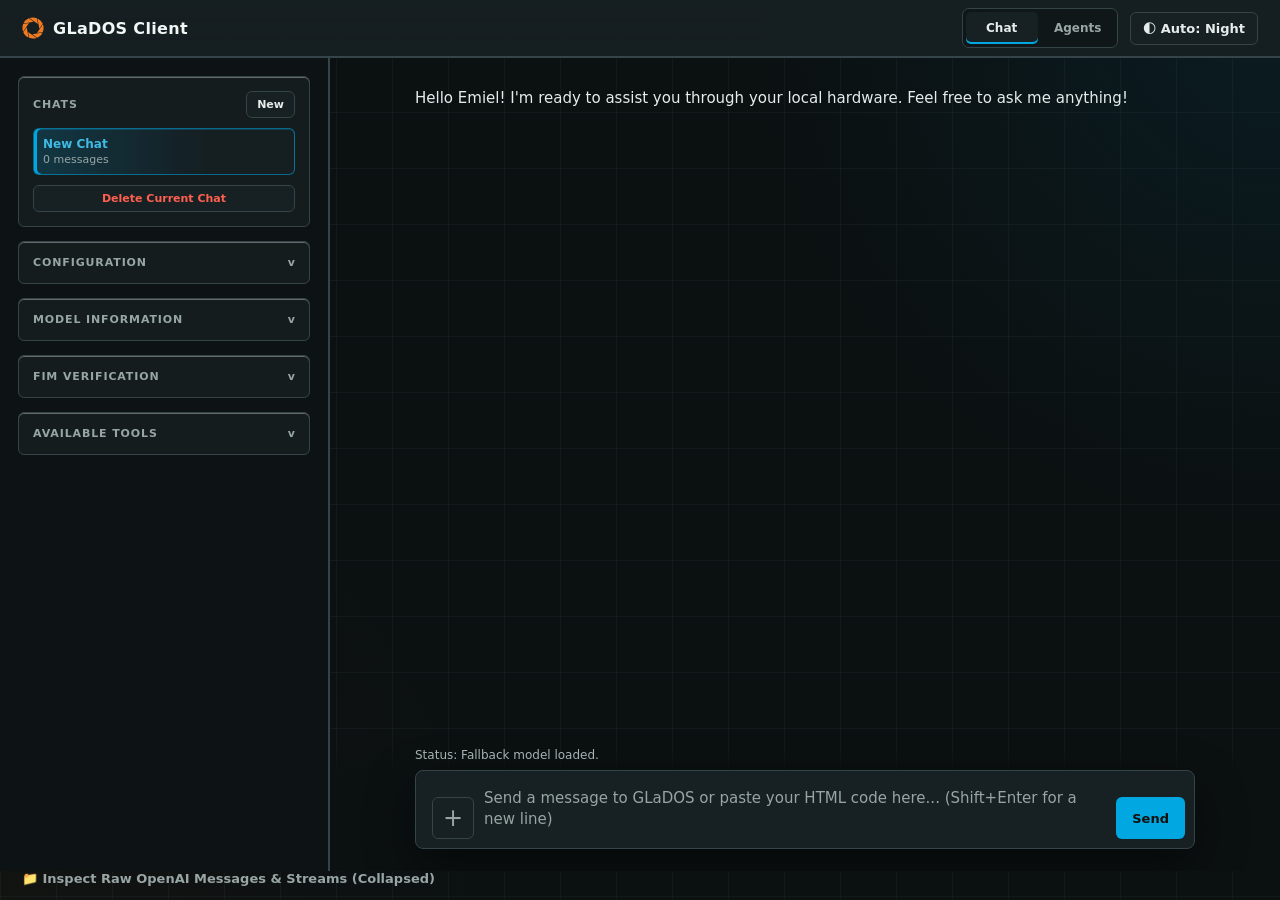
==== GLaDOS/wwwroot/index.html @ 0a8c51bd "Phase 8.2: Fix GetCollectedContext retrieval tool design GetCollectedContext is a retrieval tool tha" ====
<!DOCTYPE html>
<html lang="en">
<head>
    <meta charset="UTF-8">
    <meta name="viewport" content="width=device-width, initial-scale=1.0">
    <title>GLaDOS OpenAI Bridge Client</title>
    <link rel="stylesheet" href="css/site.css?v=portal2-theme-clean-1">
</head>
<body>

<div class="container">
    <div class="header-wrapper">
        <h1><span class="aperture-logo" aria-hidden="true"></span> GLaDOS Client</h1>
        <div class="header-actions">
            <div class="top-tabs" role="tablist" aria-label="Primary views">
                <button type="button" class="top-tab active" id="chatTab" aria-selected="true">Chat</button>
                <button type="button" class="top-tab" id="agentsTab" aria-selected="false">Agents</button>
            </div>
            <button class="theme-toggle" id="themeBtn">🌓 Auto Theme</button>
        </div>
    </div>

    <div class="layout-grid">
        <main class="chat-main">
            <div class="chat-box" id="chatBox">
                <div class="message assistant">
                    <div class="message-content">Hello Emiel! I'm ready to assist you through your local hardware. Feel free to ask me anything!</div>
                </div>
            </div>

            <div class="composer">
                <div class="status" id="statusText">Status: Standby</div>
                <div class="input-area">
                    <input type="file" id="textFileInput" class="file-input" accept="text/*,.txt,.md,.json,.csv,.html,.css,.js,.ts,.xml,.yaml,.yml" multiple>
                    <button type="button" id="attachTextBtn" class="attach-text-button" title="Add text files to the chat input" aria-label="Add text files">+</button>
                    <textarea id="prompt" placeholder="Send a message to GLaDOS or paste your HTML code here... (Shift+Enter for a new line)"></textarea>
                    <button id="submitBtn">Send</button>
                </div>
            </div>
        </main>

        <main class="agent-main hidden" id="agentMain">
            <div class="agent-session-header">
                <div>
                    <div class="agent-session-title" id="agentSessionTitle">No Potato session selected</div>
                    <div class="agent-session-path" id="agentSessionPath">Start Potato from a working directory to mirror it here.</div>
                    <div class="agent-session-context hidden" id="agentSessionContext"></div>
                </div>
                <div class="agent-session-controls">
                    <button type="button" class="small-action-button agent-system-toggle" id="agentSystemActionsToggle" aria-pressed="true">Hide System Actions</button>
                    <div class="agent-session-status" id="agentSessionStatus">Idle</div>
                </div>
            </div>
            <div class="chat-box agent-chat-box" id="agentChatBox">
                <div class="message assistant">
                    <div class="message-content">Active Potato sessions will appear in the left pane.</div>
                </div>
            </div>
            <div class="composer agent-composer">
                <div class="status" id="agentStatusText">Status: Select a Potato session</div>
                <div class="input-area">
                    <textarea id="agentPrompt" placeholder="Send input to the selected Potato session... (Shift+Enter for a new line)"></textarea>
                    <button id="agentSubmitBtn" type="button">Send</button>
                </div>
                <div class="agent-completions hidden" id="agentCompletions"></div>
            </div>
        </main>

        <div class="sidebar" id="chatSidebar">
            <div class="panel chats-panel">
                <div class="panel-title-row">
                    <div class="panel-title">Chats</div>
                    <button type="button" class="small-action-button" id="newChatBtn">New</button>
                </div>
                <div class="chat-list" id="chatList"></div>
                <button type="button" class="delete-chat-button" id="deleteChatBtn">Delete Current Chat</button>
            </div>

            <div class="panel collapsible-panel collapsed">
                <button type="button" class="panel-collapse-button" aria-expanded="false">
                    <span class="panel-title">Configuration</span>
                    <span class="panel-collapse-icon" aria-hidden="true">v</span>
                </button>
                <div class="panel-content">
                    <div class="form-group">
                        <div class="setting-label-row">
                            <label class="form-label">Endpoint</label>
                            <button type="button" class="info-tooltip" aria-label="Endpoint info" data-tooltip="The chat completions URL GLaDOS sends OpenAI-compatible requests to.">?</button>
                        </div>
                        <input type="text" id="endpoint" class="form-control">
                    </div>
                    <div class="form-group">
                        <div class="setting-label-row">
                            <label class="form-label">Active Model</label>
                            <button type="button" class="info-tooltip" aria-label="Active model info" data-tooltip="The local model that will generate the assistant response.">?</button>
                        </div>
                        <select id="model" class="form-control">
                            <option value="">Loading...</option>
                        </select>
                    </div>
                    <div>
                        <div class="range-header">
                            <div class="setting-label-row">
                                <label class="range-label">Creativity (Temp)</label>
                                <button type="button" class="info-tooltip" aria-label="Temperature info" data-tooltip="Lower values are more predictable; higher values make responses more varied.">?</button>
                            </div>
                            <span id="tempValue" class="range-value">0.7</span>
                        </div>
                        <input type="range" id="temperature" min="0.0" max="2.0" step="0.1" value="0.7" class="range-control">
                    </div>
                    <div class="form-group context-size-group">
                        <div class="range-header">
                            <div class="setting-label-row">
                                <label class="range-label" for="contextSize">Context Size</label>
                                <button type="button" class="info-tooltip" aria-label="Context size info" data-tooltip="How many tokens the model can consider from the conversation and system context.">?</button>
                            </div>
                            <span id="contextSizeValue" class="range-value">32,768</span>
                        </div>
                        <input type="range" id="contextSize" min="1024" max="32768" step="1024" value="32768" class="range-control">
                        <div class="context-usage" id="contextUsage">0 / 32,768 tokens used</div>
                        <div class="context-memory" id="contextMemoryUsage">Memory: loading...</div>
                        <div class="context-meter" aria-hidden="true">
                            <div class="context-meter-fill" id="contextMeterFill"></div>
                        </div>
                    </div>
                    <div class="form-group">
                        <div class="range-header">
                            <div class="setting-label-row">
                                <label class="range-label" for="maxCompletionTokens">Max Completion Tokens</label>
                                <button type="button" class="info-tooltip" aria-label="Max completion tokens info" data-tooltip="The maximum number of tokens GLaDOS may generate for the next answer.">?</button>
                            </div>
                            <span id="maxCompletionTokensValue" class="range-value">2,048</span>
                        </div>
                        <input type="range" id="maxCompletionTokens" min="256" max="8192" step="256" value="2048" class="range-control">
                    </div>
                </div>
            </div>

            <div class="panel collapsible-panel collapsed">
                <button type="button" class="panel-collapse-button" aria-expanded="false">
                    <span class="panel-title">Model Information</span>
                    <span class="panel-collapse-icon" aria-hidden="true">v</span>
                </button>
                <div class="panel-content">
                    <div id="model-info">Waiting for model selection...</div>
                </div>
            </div>

            <div class="panel collapsible-panel collapsed">
                <button type="button" class="panel-collapse-button" aria-expanded="false">
                    <span class="panel-title">FIM Verification</span>
                    <span class="panel-collapse-icon" aria-hidden="true">v</span>
                </button>
                <div class="panel-content">
                    <div class="form-group">
                        <div class="setting-label-row">
                            <label class="form-label" for="fimPrefix">Prefix</label>
                            <button type="button" class="info-tooltip" aria-label="FIM prefix info" data-tooltip="Code before the cursor. The model fills the missing middle before the suffix.">?</button>
                        </div>
                        <textarea id="fimPrefix" class="fim-code-input" spellcheck="false">public int Add(int left, int right)
{
    return </textarea>
                    </div>
                    <div class="form-group">
                        <div class="setting-label-row">
                            <label class="form-label" for="fimSuffix">Suffix</label>
                            <button type="button" class="info-tooltip" aria-label="FIM suffix info" data-tooltip="Code after the cursor. Keep this short for quick verification.">?</button>
                        </div>
                        <textarea id="fimSuffix" class="fim-code-input" spellcheck="false">;
}</textarea>
                    </div>
                    <button type="button" id="fimRunBtn" class="fim-run-button">Run FIM</button>
                    <div class="fim-status" id="fimStatus">Ready</div>
                    <pre id="fimOutput" class="fim-output">No FIM request sent yet.</pre>
                </div>
            </div>

            <div class="panel collapsible-panel collapsed">
                <button type="button" class="panel-collapse-button" aria-expanded="false">
                    <span class="panel-title">Available Tools</span>
                    <span class="panel-collapse-icon" aria-hidden="true">v</span>
                </button>
                <div class="panel-content">
                    <div id="tools-list">
                    </div>
                    <p class="tools-note">
                        Internal tools come from <code>/v1/tools</code>. Browser tools are sent with each chat request.
                    </p>
                </div>
            </div>
        </div>

        <div class="sidebar agents-sidebar hidden" id="agentsSidebar">
            <div class="panel agents-panel">
                <div class="panel-title-row">
                    <div class="panel-title">Potato Sessions</div>
                    <button type="button" class="small-action-button" id="refreshAgentsBtn">Refresh</button>
                </div>
                <div class="chat-list" id="potatoSessionList"></div>
                <div class="agents-empty" id="potatoSessionsEmpty">No active Potato sessions.</div>
            </div>
        </div>
    </div>

    <button class="inspector-toggle" id="inspectorToggle">
        📁 Inspect Raw OpenAI Messages & Streams (<span id="inspector-status">Collapsed</span>)
    </button>
    <div id="raw-inspector">
        <div class="raw-grid">
            <div>
                <div class="raw-label">Latest Request JSON:</div>
                <pre id="raw-request">No request sent yet...</pre>
            </div>
            <div>
                <div class="raw-label">Incoming Stream Chunks:</div>
                <pre id="raw-stream">Waiting for data stream...</pre>
            </div>
        </div>
    </div>
</div>

<script src="js/tools/index.js"></script>
<script src="js/app/state.js"></script>
<script src="js/app/theme.js"></script>
<script src="js/app/chats.js"></script>
<script src="js/app/content.js"></script>
<script src="js/app/artifacts.js"></script>
<script src="js/app/history.js"></script>
<script src="js/app/settings.js"></script>
<script src="js/app/messages.js?v=code-block-actions-2"></script>
<script src="js/app/permissions.js"></script>
<script src="js/app/controls.js"></script>
<script src="js/app/assistant.js?v=code-block-actions-2"></script>
<script src="js/app/models.js"></script>
<script src="js/app/composer.js"></script>
<script src="js/app/tools.js"></script>
<script src="js/app/stream.js"></script>
<script src="js/app/fim.js?v=fim-verification-1"></script>
<script src="js/app/agents.js?v=potato-completions-1"></script>
<script src="js/site.js?v=fim-verification-1"></script>

</body>
</html>
---- GLaDOS/wwwroot/css/site.css ----
:root {
    color-scheme: light;
    --bg-color: #eef1f2;
    --surface-color: #f9faf8;
    --panel-color: #dfe4e3;
    --composer-color: #f8faf9;
    --text-main: #202625;
    --text-muted: #5f6b69;
    --border-color: #aab6b4;
    --title-color: #151a19;
    --status-color: #5f6b69;
    --portal-orange: #e86f1c;
    --portal-orange-hover: #c95a13;
    --portal-blue: #00a1e4;
    --portal-blue-hover: #087fb4;
    --accent-color: #e86f1c;
    --accent-hover: #c95a13;
    --accent-secondary: #00a1e4;
    --accent-secondary-hover: #087fb4;
    --danger-color: #b72f24;
    --warning-color: #b98718;
    --chat-user-bg: #e7f6fc;
    --chat-user-text: #17303a;
    --chat-assistant-bg: transparent;
    --chat-assistant-text: #202625;
    --code-bg: #101412;
    --code-text: #d9f3ff;
    --shadow-soft: 0 14px 34px rgba(29, 35, 31, 0.16);
}

[data-theme="dark"] {
    color-scheme: dark;
    --bg-color: #0c1112;
    --surface-color: #172022;
    --panel-color: #101719;
    --composer-color: #182123;
    --text-main: #e5eceb;
    --text-muted: #97a5a4;
    --border-color: #344448;
    --title-color: #f2f7f5;
    --status-color: #a7b4b2;
    --portal-orange: #f07a22;
    --portal-orange-hover: #ff9a3c;
    --portal-blue: #00a7e1;
    --portal-blue-hover: #33c2f3;
    --accent-color: #00a7e1;
    --accent-hover: #33c2f3;
    --accent-secondary: #f07a22;
    --accent-secondary-hover: #ff9a3c;
    --danger-color: #ff604f;
    --warning-color: #d7a93e;
    --chat-user-bg: #102e39;
    --chat-user-text: #d8f5ff;
    --chat-assistant-bg: transparent;
    --chat-assistant-text: #e5eceb;
    --code-bg: #080b0a;
    --code-text: #c7f0ff;
    --shadow-soft: 0 18px 50px rgba(0, 0, 0, 0.45);
}

body:not([data-theme="dark"])[data-time-tone="morning"] {
    --bg-color: #f0f4f4;
    --surface-color: #fbfcfb;
    --panel-color: #e2e8e7;
    --composer-color: #fbfcfb;
    --accent-color: #e86f1c;
    --accent-hover: #c95a13;
    --accent-secondary: #00a1e4;
}

body:not([data-theme="dark"])[data-time-tone="day"] {
    --bg-color: #eef1f2;
    --surface-color: #f9faf8;
    --panel-color: #dfe4e3;
    --composer-color: #f8faf9;
}

body:not([data-theme="dark"])[data-time-tone="evening"] {
    --bg-color: #e8eded;
    --surface-color: #f7f9f8;
    --panel-color: #d7dfdf;
    --composer-color: #f7f9f8;
    --accent-color: #e86f1c;
    --accent-hover: #c95a13;
    --accent-secondary: #00a1e4;
}

[data-theme="dark"][data-time-tone="evening"] {
    --bg-color: #0f1516;
    --surface-color: #1a2325;
    --panel-color: #11191b;
    --composer-color: #1a2325;
    --border-color: #3b4b4f;
}

[data-theme="dark"][data-time-tone="night"] {
    --bg-color: #0b1011;
    --surface-color: #172023;
    --panel-color: #0d1314;
    --composer-color: #172023;
    --border-color: #344449;
    --accent-color: #00a7e1;
    --accent-hover: #33c2f3;
    --accent-secondary: #ff7f1f;
}

* {
    box-sizing: border-box;
}

html,
body {
    min-height: 100%;
    height: 100%;
}

body {
    font-family: Inter, ui-sans-serif, system-ui, -apple-system, BlinkMacSystemFont, "Segoe UI", sans-serif;
    background:
        linear-gradient(90deg, color-mix(in srgb, var(--border-color) 18%, transparent) 1px, transparent 1px),
        linear-gradient(color-mix(in srgb, var(--border-color) 18%, transparent) 1px, transparent 1px),
        var(--bg-color);
    background-size: 56px 56px, 56px 56px, auto;
    color: var(--text-main);
    margin: 0;
    overflow: hidden;
    transition: background-color 0.2s, color 0.2s;
}

button,
input,
select,
textarea {
    font: inherit;
}

.container {
    height: 100vh;
    min-height: 100vh;
    display: grid;
    grid-template-rows: auto 1fr auto;
    background:
        radial-gradient(circle at top right, color-mix(in srgb, var(--portal-blue) 8%, transparent), transparent 34%),
        radial-gradient(circle at bottom left, color-mix(in srgb, var(--portal-orange) 3%, transparent), transparent 32%),
        transparent;
    overflow: hidden;
}

.header-wrapper {
    height: 58px;
    display: flex;
    justify-content: space-between;
    align-items: center;
    padding: 0 22px;
    border-bottom: 2px solid var(--border-color);
    background: color-mix(in srgb, var(--surface-color) 88%, transparent);
    backdrop-filter: blur(12px);
    position: sticky;
    top: 0;
    z-index: 5;
}

.hidden {
    display: none !important;
}

h1 {
    display: inline-flex;
    align-items: center;
    gap: 9px;
    margin: 0;
    color: var(--title-color);
    font-size: 16px;
    font-weight: 800;
    letter-spacing: 0.02em;
}

.header-actions {
    display: inline-flex;
    align-items: center;
    gap: 12px;
}

.top-tabs {
    display: inline-flex;
    gap: 4px;
    padding: 3px;
    border: 1px solid var(--border-color);
    border-radius: 7px;
    background: color-mix(in srgb, var(--panel-color) 64%, transparent);
}

.top-tab {
    min-width: 72px;
    height: 32px;
    border: 0;
    border-radius: 5px;
    background: transparent;
    color: var(--text-muted);
    cursor: pointer;
    font-size: 12px;
    font-weight: 750;
}

.top-tab:hover,
.top-tab.active {
    background: var(--surface-color);
    color: var(--text-main);
}

.top-tab.active {
    box-shadow: inset 0 -2px 0 var(--portal-blue);
}

.aperture-logo {
    width: 22px;
    height: 22px;
    flex: 0 0 auto;
    background: var(--portal-orange);
    -webkit-mask: url("../img/aperture-logo.svg") center / contain no-repeat;
    mask: url("../img/aperture-logo.svg") center / contain no-repeat;
}

.theme-toggle {
    background-color: var(--surface-color);
    color: var(--text-main);
    border: 1px solid var(--border-color);
    padding: 8px 12px;
    font-size: 13px;
    font-weight: 600;
    border-radius: 6px;
    cursor: pointer;
    transition: background-color 0.2s, border-color 0.2s;
}

.theme-toggle:hover {
    border-color: var(--portal-blue);
    background-color: color-mix(in srgb, var(--portal-blue) 10%, var(--surface-color));
}

.layout-grid {
    min-height: 0;
    display: grid;
    grid-template-columns: 330px minmax(0, 1fr);
    grid-template-areas: "sidebar chat";
    overflow: hidden;
}

.chat-main {
    grid-area: chat;
    min-width: 0;
    min-height: 0;
    display: grid;
    grid-template-rows: minmax(0, 1fr) auto;
    overflow: hidden;
}

.agent-main {
    grid-area: chat;
    min-width: 0;
    min-height: 0;
    display: grid;
    grid-template-rows: auto minmax(0, 1fr) auto;
    overflow: hidden;
}

.agent-session-header {
    min-height: 74px;
    display: flex;
    align-items: center;
    justify-content: space-between;
    gap: 18px;
    padding: 14px max(20px, calc((100vw - 1180px) / 2));
    border-bottom: 1px solid var(--border-color);
    background: color-mix(in srgb, var(--surface-color) 64%, transparent);
}

.agent-session-title {
    color: var(--title-color);
    font-size: 15px;
    font-weight: 800;
}

.agent-session-path {
    margin-top: 3px;
    color: var(--text-muted);
    font-size: 12px;
    line-height: 1.35;
    overflow-wrap: anywhere;
}

.agent-session-context {
    margin-top: 5px;
    color: var(--text-muted);
    font-size: 12px;
    font-weight: 700;
    line-height: 1.35;
}

.agent-session-controls {
    display: flex;
    flex: 0 0 auto;
    align-items: center;
    justify-content: flex-end;
    gap: 8px;
}

.agent-system-toggle {
    white-space: nowrap;
}

.agent-session-status {
    flex: 0 0 auto;
    border: 1px solid color-mix(in srgb, var(--portal-blue) 40%, var(--border-color));
    border-radius: 999px;
    background: color-mix(in srgb, var(--portal-blue) 10%, transparent);
    color: var(--portal-blue);
    padding: 5px 9px;
    font-size: 11px;
    font-weight: 800;
    text-transform: uppercase;
}

.agent-chat-box {
    padding-top: 22px;
}

.agent-composer .input-area {
    padding-left: 16px;
}

.agent-composer.webui-input-disabled .input-area,
.agent-composer.webui-input-disabled .agent-completions {
    display: none;
}

.agent-completions {
    width: min(100%, 780px);
    margin: 6px auto 0;
    border: 1px solid var(--border-color);
    border-radius: 6px;
    background: var(--panel-color);
    box-shadow: var(--shadow-soft);
    overflow: hidden;
}

.agent-completion-item {
    width: 100%;
    min-height: 34px;
    display: flex;
    align-items: center;
    justify-content: space-between;
    gap: 12px;
    border: 0;
    border-bottom: 1px solid color-mix(in srgb, var(--border-color) 72%, transparent);
    background: transparent;
    color: var(--text-main);
    padding: 7px 10px;
    text-align: left;
    cursor: pointer;
}

.agent-completion-item:last-child {
    border-bottom: 0;
}

.agent-completion-item.active,
.agent-completion-item:hover {
    background: color-mix(in srgb, var(--portal-blue) 10%, transparent);
}

.agent-completion-label {
    min-width: 0;
    overflow: hidden;
    text-overflow: ellipsis;
    white-space: nowrap;
    font-size: 13px;
    font-weight: 650;
}

.agent-completion-kind {
    flex: 0 0 auto;
    color: var(--text-muted);
    font-size: 11px;
    font-weight: 750;
    text-transform: uppercase;
}

.chat-box {
    min-height: 0;
    overflow-y: auto;
    padding: 28px max(20px, calc((100vw - 1180px) / 2)) 24px;
    display: flex;
    flex-direction: column;
    gap: 18px;
    scroll-behavior: smooth;
}

.message {
    width: min(100%, 780px);
    flex: 0 0 auto;
    padding: 0;
    border-radius: 0;
    font-size: 15px;
    line-height: 1.65;
    word-wrap: break-word;
    white-space: pre-wrap;
    position: relative;
}

.message.user {
    max-width: min(72%, 640px);
    width: fit-content;
    background-color: var(--chat-user-bg);
    color: var(--chat-user-text);
    align-self: flex-end;
    padding: 10px 16px;
    border: 1px solid color-mix(in srgb, var(--portal-blue) 38%, transparent);
    border-radius: 6px;
    font-family: inherit;
}

.message-content {
    min-width: 0;
}

.artifact-list {
    display: grid;
    gap: 10px;
    margin-top: 10px;
    white-space: normal;
}

.artifact-item {
    display: grid;
    grid-template-columns: minmax(0, 1fr);
    gap: 8px;
    width: min(100%, 520px);
    overflow: hidden;
    border: 1px solid var(--border-color);
    border-radius: 6px;
    background: var(--surface-color);
}

.artifact-image {
    display: block;
    width: 100%;
    max-height: 420px;
    object-fit: contain;
    background: color-mix(in srgb, var(--bg-color) 76%, #000 24%);
}

.artifact-meta {
    display: grid;
    grid-template-columns: minmax(0, 1fr) auto;
    gap: 3px 10px;
    align-items: center;
    padding: 9px 10px;
}

.artifact-name {
    min-width: 0;
    overflow: hidden;
    text-overflow: ellipsis;
    white-space: nowrap;
    color: var(--text-main);
    font-size: 12px;
    font-weight: 700;
}

.artifact-detail {
    min-width: 0;
    overflow: hidden;
    text-overflow: ellipsis;
    white-space: nowrap;
    color: var(--text-muted);
    font-size: 11px;
}

.artifact-download {
    grid-row: 1 / span 2;
    grid-column: 2;
    border: 1px solid var(--border-color);
    border-radius: 5px;
    background: var(--bg-color);
    color: var(--text-main);
    cursor: pointer;
    font-size: 11px;
    font-weight: 700;
    padding: 6px 10px;
}

.artifact-download:hover {
    border-color: var(--text-muted);
}

.message-actions {
    display: flex;
    gap: 6px;
    margin-top: 6px;
    opacity: 0;
    transition: opacity 0.15s;
}

.message:hover .message-actions,
.message:focus-within .message-actions {
    opacity: 1;
}

@media (hover: none) {
    .message-actions {
        opacity: 1;
    }
}

.message.user .message-actions {
    justify-content: flex-end;
}

.message-action {
    border: 1px solid var(--border-color);
    border-radius: 5px;
    background: var(--surface-color);
    color: var(--text-muted);
    cursor: pointer;
    font-size: 11px;
    font-weight: 700;
    line-height: 1;
    padding: 5px 8px;
}

.message-action:hover {
    color: var(--text-main);
    border-color: var(--text-muted);
}

.message-action.danger:hover {
    color: var(--danger-color);
    border-color: var(--danger-color);
}

.message.assistant {
    background-color: var(--chat-assistant-bg);
    color: var(--chat-assistant-text);
    align-self: center;
}

.message.assistant.loading {
    width: fit-content;
    max-width: min(90%, 780px);
    align-self: center;
    padding: 10px 14px;
    border: 1px solid var(--border-color);
    border-radius: 6px;
    background: var(--surface-color);
    color: var(--text-muted);
}

.message.assistant.loading .message-content {
    display: inline-flex;
    align-items: center;
    gap: 9px;
}

.loading-spinner {
    width: 16px;
    height: 16px;
    border: 2px solid color-mix(in srgb, var(--text-muted) 30%, transparent);
    border-top-color: var(--portal-blue);
    border-radius: 50%;
    animation: glados-spin 0.8s linear infinite;
}

.loading-text {
    font-size: 13px;
    font-weight: 650;
}

@keyframes glados-spin {
    to {
        transform: rotate(360deg);
    }
}

.message.tool-call {
    width: fit-content;
    max-width: min(90%, 760px);
    background-color: color-mix(in srgb, var(--warning-color) 18%, var(--surface-color));
    color: color-mix(in srgb, var(--warning-color) 42%, var(--text-main));
    border: 1px solid color-mix(in srgb, var(--warning-color) 70%, var(--border-color));
    align-self: center;
    border-radius: 6px;
    font-family: "SFMono-Regular", Consolas, "Liberation Mono", monospace;
    font-size: 12px;
    line-height: 1.45;
    padding: 9px 12px;
    margin: 2px 0;
}

[data-theme="dark"] .message.tool-call {
    background-color: color-mix(in srgb, var(--warning-color) 18%, var(--panel-color));
    color: #f9d77a;
    border-color: color-mix(in srgb, var(--warning-color) 62%, var(--border-color));
}

.composer {
    padding: 0 max(20px, calc((100vw - 1180px) / 2)) 22px;
    background: linear-gradient(to top, var(--bg-color) 78%, transparent);
}

.status {
    width: min(100%, 780px);
    margin: 0 auto 8px;
    font-size: 12px;
    color: var(--status-color);
}

.input-area {
    width: min(100%, 780px);
    min-height: 58px;
    display: flex;
    align-items: flex-end;
    gap: 10px;
    margin: 0 auto;
    padding: 9px 9px 9px 16px;
    border: 1px solid var(--border-color);
    border-radius: 8px;
    background: var(--composer-color);
    box-shadow: var(--shadow-soft);
    transition: border-color 0.2s, box-shadow 0.2s;
}

.input-area.drag-over {
    border-color: var(--portal-blue);
    box-shadow: 0 0 0 3px color-mix(in srgb, var(--portal-blue) 16%, transparent), var(--shadow-soft);
}

.file-input {
    display: none;
}

.attach-text-button {
    width: 42px;
    height: 42px;
    flex: 0 0 auto;
    border: 1px solid var(--border-color);
    border-radius: 6px;
    background: transparent;
    color: var(--text-muted);
    font-size: 24px;
    line-height: 1;
    cursor: pointer;
    transition: border-color 0.2s, color 0.2s, background-color 0.2s;
}

.attach-text-button:hover {
    border-color: var(--portal-blue);
    color: var(--portal-blue);
    background: color-mix(in srgb, var(--portal-blue) 10%, transparent);
}

textarea {
    flex: 1;
    min-height: 38px;
    max-height: 220px;
    padding: 8px 0;
    border: 0;
    outline: 0;
    resize: none;
    font-family: inherit;
    font-size: 15px;
    line-height: 1.45;
    background-color: transparent;
    color: var(--text-main);
    overflow-y: auto;
}

textarea::placeholder {
    color: var(--text-muted);
}

button#submitBtn,
button#agentSubmitBtn {
    min-width: 42px;
    height: 42px;
    background-color: var(--accent-color);
    color: #14100d;
    border: none;
    padding: 0 16px;
    font-size: 13px;
    font-weight: 700;
    border-radius: 6px;
    cursor: pointer;
    transition: background-color 0.2s, opacity 0.2s;
}

button#submitBtn:hover,
button#agentSubmitBtn:hover {
    background-color: var(--accent-hover);
}

button#submitBtn:disabled,
button#agentSubmitBtn:disabled {
    opacity: 0.55;
    cursor: not-allowed;
}

.sidebar {
    grid-area: sidebar;
    display: flex;
    flex-direction: column;
    gap: 14px;
    padding: 18px;
    background: var(--panel-color);
    border-right: 2px solid var(--border-color);
    overflow-y: auto;
}

.panel {
    border: 1px solid var(--border-color);
    border-radius: 6px;
    padding: 14px;
    background: color-mix(in srgb, var(--surface-color) 74%, var(--bg-color));
    box-shadow: inset 0 1px 0 color-mix(in srgb, #fff 34%, transparent);
}

.panel-title {
    font-size: 11px;
    font-weight: 750;
    text-transform: uppercase;
    letter-spacing: 0.08em;
    margin-bottom: 12px;
    color: var(--text-muted);
}

.panel-collapse-button {
    width: 100%;
    display: flex;
    align-items: center;
    justify-content: space-between;
    gap: 10px;
    border: 0;
    background: transparent;
    color: inherit;
    cursor: pointer;
    padding: 0;
    text-align: left;
}

.panel-collapse-button .panel-title {
    margin-bottom: 0;
}

.panel-collapse-icon {
    color: var(--text-muted);
    font-size: 11px;
    font-weight: 800;
    line-height: 1;
    transform: rotate(180deg);
    transition: transform 0.16s;
}

.collapsible-panel.collapsed .panel-collapse-icon {
    transform: rotate(0deg);
}

.collapsible-panel .panel-content {
    margin-top: 12px;
}

.collapsible-panel.collapsed .panel-content {
    display: none;
}

.panel-title-row {
    display: flex;
    justify-content: space-between;
    align-items: center;
    gap: 10px;
    margin-bottom: 10px;
}

.panel-title-row .panel-title {
    margin-bottom: 0;
}

.small-action-button,
.delete-chat-button {
    border: 1px solid var(--border-color);
    border-radius: 6px;
    background: var(--surface-color);
    color: var(--text-main);
    cursor: pointer;
    font-size: 11px;
    font-weight: 700;
    padding: 6px 10px;
}

.small-action-button:hover,
.delete-chat-button:hover {
    border-color: var(--text-muted);
}

.delete-chat-button {
    width: 100%;
    margin-top: 10px;
    color: var(--danger-color);
}

.chat-list {
    display: flex;
    flex-direction: column;
    gap: 6px;
    max-height: 240px;
    overflow-y: auto;
}

.agents-empty {
    color: var(--text-muted);
    font-size: 12px;
    line-height: 1.4;
}

.potato-event-details {
    width: min(100%, 780px);
    min-height: 36px;
    flex: 0 0 auto;
    align-self: center;
    border: 1px solid var(--border-color);
    border-radius: 6px;
    background: color-mix(in srgb, var(--surface-color) 78%, transparent);
    color: var(--text-muted);
    overflow: hidden;
}

.potato-event-details summary {
    cursor: pointer;
    padding: 8px 11px;
    font-size: 12px;
    font-weight: 750;
    text-transform: uppercase;
    letter-spacing: 0.04em;
}

.potato-event-details summary::marker {
    color: var(--portal-blue);
}

.potato-event-details pre {
    max-height: 360px;
    border-width: 1px 0 0;
    border-radius: 0;
    background: var(--code-bg);
}

.potato-permission-prompt {
    width: min(90%, 780px);
}

.potato-permission-content {
    max-height: 280px;
    margin: 0 0 10px;
    border-radius: 5px;
    font-size: 12px;
}

.permission-choice-submitted {
    opacity: 0.78;
}

.chat-list-item {
    width: 100%;
    min-width: 0;
    border: 1px solid color-mix(in srgb, var(--portal-blue) 14%, transparent);
    border-radius: 6px;
    background:
        linear-gradient(90deg, color-mix(in srgb, var(--portal-blue) 7%, transparent), transparent 54%),
        transparent;
    color: var(--text-main);
    cursor: pointer;
    padding: 8px 9px;
    text-align: left;
    transition: background-color 0.16s, border-color 0.16s, box-shadow 0.16s;
}

.chat-list-item:hover {
    border-color: color-mix(in srgb, var(--portal-blue) 42%, transparent);
    background:
        linear-gradient(90deg, color-mix(in srgb, var(--portal-blue) 14%, transparent), transparent 62%),
        var(--surface-color);
}

.chat-list-item.active {
    border-color: color-mix(in srgb, var(--portal-blue) 55%, transparent);
    background:
        linear-gradient(90deg, color-mix(in srgb, var(--portal-blue) 18%, transparent), transparent 66%),
        color-mix(in srgb, var(--surface-color) 86%, transparent);
    box-shadow:
        inset 3px 0 0 var(--portal-blue),
        inset 0 1px 0 color-mix(in srgb, var(--portal-blue) 24%, transparent);
}

.chat-list-item.active .chat-list-title {
    color: color-mix(in srgb, var(--portal-blue) 72%, var(--text-main));
}

.chat-list-title {
    overflow: hidden;
    text-overflow: ellipsis;
    white-space: nowrap;
    font-size: 12px;
    font-weight: 700;
}

.chat-list-meta {
    margin-top: 2px;
    color: var(--text-muted);
    font-size: 11px;
}

.form-group {
    margin-bottom: 12px;
}

.form-label,
.range-label {
    display: block;
    margin-bottom: 0;
    color: var(--text-muted);
    font-size: 12px;
    font-weight: 600;
}

.form-group > .form-label {
    margin-bottom: 5px;
}

.form-control {
    width: 100%;
    padding: 9px 10px;
    border: 1px solid var(--border-color);
    border-radius: 6px;
    background: var(--surface-color);
    color: var(--text-main);
    font-size: 12px;
}

.fim-code-input {
    width: 100%;
    min-height: 118px;
    max-height: 180px;
    padding: 9px 10px;
    border: 1px solid var(--border-color);
    border-radius: 6px;
    background: var(--surface-color);
    color: var(--text-main);
    font-family: "SFMono-Regular", Consolas, "Liberation Mono", monospace;
    font-size: 11px;
    line-height: 1.45;
    resize: vertical;
}

.fim-run-button {
    width: 100%;
    height: 34px;
    border: 0;
    border-radius: 6px;
    color: #14100d;
    background: var(--accent-color);
    cursor: pointer;
    font-size: 12px;
    font-weight: 750;
}

.fim-run-button:hover {
    background: var(--accent-hover);
}

.fim-run-button:disabled {
    cursor: not-allowed;
    opacity: 0.55;
}

.fim-status {
    margin-top: 8px;
    color: var(--text-muted);
    font-size: 11px;
    font-weight: 650;
}

.fim-output {
    max-height: 190px;
    margin: 8px 0 0;
    overflow: auto;
    white-space: pre-wrap;
    word-break: break-word;
    border: 1px solid var(--border-color);
    border-radius: 6px;
    background: var(--surface-color);
    color: var(--text-main);
    padding: 9px 10px;
    font-family: "SFMono-Regular", Consolas, "Liberation Mono", monospace;
    font-size: 11px;
    line-height: 1.45;
}

.range-header {
    display: flex;
    justify-content: space-between;
    align-items: center;
    margin-bottom: 6px;
}

.range-value {
    color: var(--accent-color);
    font-size: 12px;
    font-weight: 700;
}

.range-control {
    width: 100%;
    margin: 0;
    accent-color: var(--accent-color);
}

.setting-label-row {
    display: inline-flex;
    align-items: center;
    gap: 6px;
    margin-bottom: 5px;
    min-width: 0;
}

.info-tooltip {
    position: relative;
    width: 16px;
    height: 16px;
    display: inline-grid;
    place-items: center;
    flex: 0 0 auto;
    border: 1px solid var(--border-color);
    border-radius: 50%;
    background: var(--surface-color);
    color: var(--text-muted);
    cursor: help;
    font-size: 10px;
    font-weight: 700;
    line-height: 1;
    padding: 0;
}

.info-tooltip::after {
    content: attr(data-tooltip);
    position: absolute;
    left: 50%;
    top: calc(100% + 8px);
    z-index: 20;
    width: min(220px, calc(100vw - 48px));
    padding: 8px 10px;
    border: 1px solid var(--border-color);
    border-radius: 6px;
    background: var(--panel-color);
    color: var(--text-main);
    box-shadow: var(--shadow-soft);
    font-size: 11px;
    font-weight: 500;
    line-height: 1.35;
    text-align: left;
    white-space: normal;
    opacity: 0;
    pointer-events: none;
    transform: translate(-50%, 4px);
    transition: opacity 0.12s, transform 0.12s;
}

.info-tooltip::before {
    content: "";
    position: absolute;
    left: 50%;
    top: calc(100% + 3px);
    z-index: 21;
    width: 8px;
    height: 8px;
    border-right: 1px solid var(--border-color);
    border-bottom: 1px solid var(--border-color);
    background: var(--panel-color);
    opacity: 0;
    pointer-events: none;
    transform: translate(-50%, 4px) rotate(45deg);
    transition: opacity 0.12s, transform 0.12s;
}

.info-tooltip:hover,
.info-tooltip:focus-visible {
    border-color: var(--portal-blue);
    color: var(--portal-blue);
}

.info-tooltip:hover::before,
.info-tooltip:hover::after,
.info-tooltip:focus-visible::before,
.info-tooltip:focus-visible::after {
    opacity: 1;
    transform: translate(-50%, 0) rotate(45deg);
}

.info-tooltip:hover::after,
.info-tooltip:focus-visible::after {
    transform: translate(-50%, 0);
}

.context-size-group {
    margin-top: 12px;
    margin-bottom: 0;
}

.context-usage {
    margin-top: 6px;
    color: var(--text-muted);
    font-size: 12px;
    font-weight: 600;
}

.context-memory {
    margin-top: 3px;
    color: var(--text-muted);
    font-size: 11px;
    line-height: 1.35;
}

.context-meter {
    height: 6px;
    margin-top: 7px;
    overflow: hidden;
    border-radius: 999px;
    background: var(--surface-color);
    border: 1px solid var(--border-color);
}

.context-meter-fill {
    width: 0;
    height: 100%;
    background: var(--accent-color);
    transition: width 0.18s ease;
}

.context-meter-fill.warning {
    background: var(--warning-color);
}

.context-meter-fill.danger {
    background: var(--danger-color);
}

#model-info {
    color: var(--text-muted);
    font-size: 12px;
    line-height: 1.5;
    word-break: break-word;
}

#model-info p {
    margin: 4px 0;
}

.model-info-empty {
    color: var(--status-color);
    font-size: 12px;
}

.tool-section {
    margin-bottom: 12px;
}

.tool-section:last-child {
    margin-bottom: 0;
}

.tool-section-title {
    margin: 0 0 6px;
    color: var(--text-muted);
    font-size: 11px;
    font-weight: 800;
    text-transform: uppercase;
    letter-spacing: 0.04em;
}

.tool-item {
    margin: 0 0 8px;
}

.tool-tag {
    position: relative;
    display: inline-flex;
    align-items: center;
    gap: 5px;
    background: color-mix(in srgb, var(--portal-blue) 12%, transparent);
    color: var(--portal-blue);
    border: 1px solid color-mix(in srgb, var(--portal-blue) 30%, transparent);
    padding: 5px 8px;
    border-radius: 6px;
    font-size: 11px;
    font-weight: 700;
    margin: 2px;
}

.tool-tag[data-tooltip] {
    cursor: help;
}

.tool-tag[data-tooltip]::after {
    content: attr(data-tooltip);
    position: absolute;
    left: 0;
    bottom: calc(100% + 8px);
    z-index: 20;
    width: min(260px, calc(100vw - 48px));
    padding: 8px 10px;
    border: 1px solid var(--border-color);
    border-radius: 6px;
    background: var(--panel-color);
    color: var(--text-main);
    box-shadow: var(--shadow-soft);
    font-size: 11px;
    font-weight: 500;
    line-height: 1.35;
    text-align: left;
    white-space: normal;
    opacity: 0;
    pointer-events: none;
    transform: translateY(4px);
    transition: opacity 0.12s, transform 0.12s;
}

.tool-tag[data-tooltip]::before {
    content: "";
    position: absolute;
    left: 14px;
    bottom: calc(100% + 3px);
    z-index: 21;
    width: 8px;
    height: 8px;
    border-right: 1px solid var(--border-color);
    border-bottom: 1px solid var(--border-color);
    background: var(--panel-color);
    opacity: 0;
    pointer-events: none;
    transform: translateY(4px) rotate(45deg);
    transition: opacity 0.12s, transform 0.12s;
}

.tool-tag[data-tooltip]:hover::before,
.tool-tag[data-tooltip]:hover::after,
.tool-tag[data-tooltip]:focus-visible::before,
.tool-tag[data-tooltip]:focus-visible::after {
    opacity: 1;
    transform: translateY(0);
}

.tool-tag[data-tooltip]:hover::before,
.tool-tag[data-tooltip]:focus-visible::before {
    transform: translateY(0) rotate(45deg);
}

.tools-empty {
    margin: 3px 2px 0;
    color: var(--text-muted);
    font-size: 12px;
    line-height: 1.35;
}

.tools-note {
    font-size: 12px;
    line-height: 1.45;
    color: var(--text-muted);
    margin: 10px 0 0 0;
}

.inspector-toggle {
    width: fit-content;
    margin: 0 22px 14px;
    background: none;
    border: none;
    color: var(--text-muted);
    cursor: pointer;
    font-size: 13px;
    font-weight: 650;
    padding: 0;
}

.inspector-toggle:hover {
    color: var(--text-main);
}

#raw-inspector {
    display: none;
    padding: 0 22px 22px;
}

.raw-grid {
    display: grid;
    grid-template-columns: 1fr 1fr;
    gap: 12px;
}

.raw-label {
    font-size: 11px;
    font-weight: 750;
    margin-bottom: 6px;
    color: var(--text-muted);
    text-transform: uppercase;
    letter-spacing: 0.05em;
}

pre {
    background-color: var(--code-bg);
    color: var(--code-text);
    padding: 12px;
    border-radius: 6px;
    font-family: "SFMono-Regular", Consolas, "Liberation Mono", monospace;
    font-size: 12px;
    max-height: 280px;
    overflow-y: auto;
    white-space: pre-wrap;
    border: 1px solid var(--border-color);
    margin: 0;
}

.code-block {
    width: 100%;
    margin: 14px 0;
    overflow: hidden;
    border: 2px solid var(--portal-blue);
    border-radius: 6px;
    background: var(--code-bg);
    box-shadow: 0 14px 34px rgba(0, 0, 0, 0.22);
    white-space: normal;
}

.code-block-toolbar {
    display: flex;
    align-items: center;
    justify-content: space-between;
    gap: 10px;
    min-height: 38px;
    padding: 7px 9px 7px 12px;
    background: linear-gradient(90deg, color-mix(in srgb, var(--portal-blue) 16%, #111714), #111714 62%);
    border-bottom: 1px solid color-mix(in srgb, var(--portal-blue) 46%, #30363d);
}

.code-block-language {
    min-width: 0;
    overflow: hidden;
    color: #c9d1d9;
    font-size: 11px;
    font-weight: 750;
    line-height: 1;
    text-overflow: ellipsis;
    text-transform: uppercase;
    white-space: nowrap;
}

.code-block-actions {
    display: flex;
    flex: 0 0 auto;
    gap: 6px;
}

.code-block-button {
    height: 28px;
    border: 1px solid color-mix(in srgb, var(--portal-blue) 42%, #3b4552);
    border-radius: 5px;
    background: color-mix(in srgb, var(--surface-color) 16%, #111714);
    color: #f0f6fc;
    cursor: pointer;
    font-size: 11px;
    font-weight: 700;
    line-height: 1;
    padding: 0 8px;
    transition: background-color 0.16s, border-color 0.16s, color 0.16s;
}

.code-block-button:hover,
.code-block-button:focus-visible {
    background: var(--portal-blue);
    border-color: var(--portal-blue);
    color: white;
    outline: none;
}

.code-block pre {
    max-height: min(520px, 62vh);
    overflow: auto;
    border: 0;
    border-radius: 0;
    padding: 16px;
    white-space: pre;
}

.code-block code {
    display: block;
    min-width: max-content;
    color: var(--code-text);
    font-family: "SFMono-Regular", Consolas, "Liberation Mono", monospace;
    font-size: 12.5px;
    line-height: 1.6;
}

.permission-prompt {
    align-self: center;
    max-width: min(90%, 760px);
}

.permission-text {
    margin: 0 0 10px 0;
}

.permission-title {
    font-weight: bold;
}

.permission-actions {
    display: flex;
    flex-wrap: wrap;
    gap: 8px;
}

.permission-button {
    color: white;
    border: none;
    padding: 7px 12px;
    border-radius: 6px;
    cursor: pointer;
    font-size: 12px;
    font-weight: 700;
}

.permission-button.yes {
    background: var(--accent-secondary);
}

.permission-button.no {
    background: var(--danger-color);
}

.permission-button.always {
    background: var(--accent-color);
    color: #14100d;
}

.think-container {
    background: var(--surface-color);
    border: 1px solid var(--border-color);
    padding: 10px;
    border-radius: 6px;
    margin: 8px 0;
    font-size: 13px;
    color: var(--text-muted);
}

.think-container summary {
    cursor: pointer;
    font-weight: 650;
    outline: none;
    user-select: none;
    color: var(--status-color);
}

.think-content {
    margin-top: 6px;
    font-style: italic;
    white-space: pre-wrap;
}

@media (max-width: 980px) {
    body {
        overflow: auto;
    }

    .container {
        height: auto;
        overflow: visible;
    }

    .layout-grid {
        grid-template-columns: 1fr;
        grid-template-areas:
            "chat"
            "sidebar";
        overflow: visible;
    }

    .sidebar {
        border-right: 0;
        border-top: 1px solid var(--border-color);
        overflow-y: visible;
    }

    .chat-box {
        min-height: 55vh;
    }
}

@media (max-width: 680px) {
    .header-wrapper {
        padding: 0 14px;
    }

    h1 {
        font-size: 14px;
    }

    .theme-toggle {
        padding: 7px 10px;
    }

    .chat-box {
        padding: 22px 14px 18px;
    }

    .message.user {
        max-width: 88%;
    }

    .composer {
        padding: 0 12px 14px;
    }

    .input-area {
        border-radius: 22px;
    }

    .raw-grid {
        grid-template-columns: 1fr;
    }
}
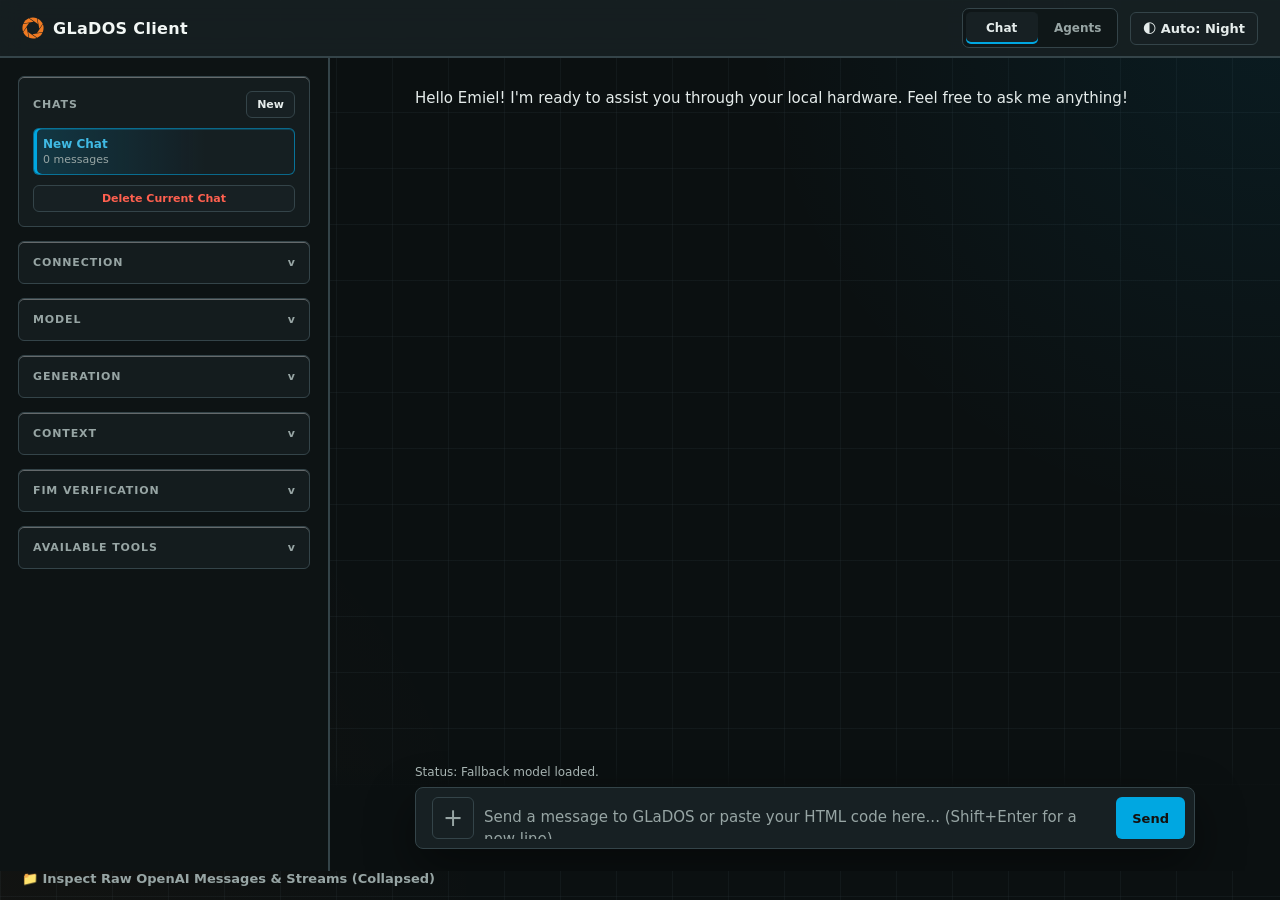
==== commit 1fa9dcdf: "feat: update UI panels for connection, model, and context settings" ====
--- a/GLaDOS/wwwroot/index.html
+++ b/GLaDOS/wwwroot/index.html
@@ -78,7 +78,7 @@
 
             <div class="panel collapsible-panel collapsed">
                 <button type="button" class="panel-collapse-button" aria-expanded="false">
-                    <span class="panel-title">Configuration</span>
+                    <span class="panel-title">Connection</span>
                     <span class="panel-collapse-icon" aria-hidden="true">v</span>
                 </button>
                 <div class="panel-content">
@@ -89,6 +89,15 @@
                         </div>
                         <input type="text" id="endpoint" class="form-control">
                     </div>
+                </div>
+            </div>
+
+            <div class="panel collapsible-panel collapsed">
+                <button type="button" class="panel-collapse-button" aria-expanded="false">
+                    <span class="panel-title">Model</span>
+                    <span class="panel-collapse-icon" aria-hidden="true">v</span>
+                </button>
+                <div class="panel-content">
                     <div class="form-group">
                         <div class="setting-label-row">
                             <label class="form-label">Active Model</label>
@@ -98,7 +107,17 @@
                             <option value="">Loading...</option>
                         </select>
                     </div>
-                    <div>
+                    <div id="model-info">Waiting for model selection...</div>
+                </div>
+            </div>
+
+            <div class="panel collapsible-panel collapsed">
+                <button type="button" class="panel-collapse-button" aria-expanded="false">
+                    <span class="panel-title">Generation</span>
+                    <span class="panel-collapse-icon" aria-hidden="true">v</span>
+                </button>
+                <div class="panel-content">
+                    <div class="form-group">
                         <div class="range-header">
                             <div class="setting-label-row">
                                 <label class="range-label">Creativity (Temp)</label>
@@ -108,7 +127,26 @@
                         </div>
                         <input type="range" id="temperature" min="0.0" max="2.0" step="0.1" value="0.7" class="range-control">
                     </div>
-                    <div class="form-group context-size-group">
+                    <div>
+                        <div class="range-header">
+                            <div class="setting-label-row">
+                                <label class="range-label" for="maxCompletionTokens">Max Completion Tokens</label>
+                                <button type="button" class="info-tooltip" aria-label="Max completion tokens info" data-tooltip="The maximum number of tokens GLaDOS may generate for the next answer.">?</button>
+                            </div>
+                            <span id="maxCompletionTokensValue" class="range-value">2,048</span>
+                        </div>
+                        <input type="range" id="maxCompletionTokens" min="256" max="8192" step="256" value="2048" class="range-control">
+                    </div>
+                </div>
+            </div>
+
+            <div class="panel collapsible-panel collapsed">
+                <button type="button" class="panel-collapse-button" aria-expanded="false">
+                    <span class="panel-title">Context</span>
+                    <span class="panel-collapse-icon" aria-hidden="true">v</span>
+                </button>
+                <div class="panel-content">
+                    <div class="context-size-group">
                         <div class="range-header">
                             <div class="setting-label-row">
                                 <label class="range-label" for="contextSize">Context Size</label>
@@ -123,26 +161,6 @@
                             <div class="context-meter-fill" id="contextMeterFill"></div>
                         </div>
                     </div>
-                    <div class="form-group">
-                        <div class="range-header">
-                            <div class="setting-label-row">
-                                <label class="range-label" for="maxCompletionTokens">Max Completion Tokens</label>
-                                <button type="button" class="info-tooltip" aria-label="Max completion tokens info" data-tooltip="The maximum number of tokens GLaDOS may generate for the next answer.">?</button>
-                            </div>
-                            <span id="maxCompletionTokensValue" class="range-value">2,048</span>
-                        </div>
-                        <input type="range" id="maxCompletionTokens" min="256" max="8192" step="256" value="2048" class="range-control">
-                    </div>
-                </div>
-            </div>
-
-            <div class="panel collapsible-panel collapsed">
-                <button type="button" class="panel-collapse-button" aria-expanded="false">
-                    <span class="panel-title">Model Information</span>
-                    <span class="panel-collapse-icon" aria-hidden="true">v</span>
-                </button>
-                <div class="panel-content">
-                    <div id="model-info">Waiting for model selection...</div>
                 </div>
             </div>
 
--- a/GLaDOS/wwwroot/css/site.css
+++ b/GLaDOS/wwwroot/css/site.css
@@ -619,7 +619,7 @@
     width: min(100%, 780px);
     min-height: 58px;
     display: flex;
-    align-items: flex-end;
+    align-items: center;
     gap: 10px;
     margin: 0 auto;
     padding: 9px 9px 9px 16px;
@@ -643,6 +643,9 @@
     width: 42px;
     height: 42px;
     flex: 0 0 auto;
+    display: inline-flex;
+    align-items: center;
+    justify-content: center;
     border: 1px solid var(--border-color);
     border-radius: 6px;
     background: transparent;
@@ -675,6 +678,12 @@
     overflow-y: auto;
 }
 
+.input-area textarea {
+    height: 42px;
+    min-height: 42px;
+    padding: 10px 0;
+}
+
 textarea::placeholder {
     color: var(--text-muted);
 }
@@ -683,6 +692,9 @@
 button#agentSubmitBtn {
     min-width: 42px;
     height: 42px;
+    display: inline-flex;
+    align-items: center;
+    justify-content: center;
     background-color: var(--accent-color);
     color: #14100d;
     border: none;
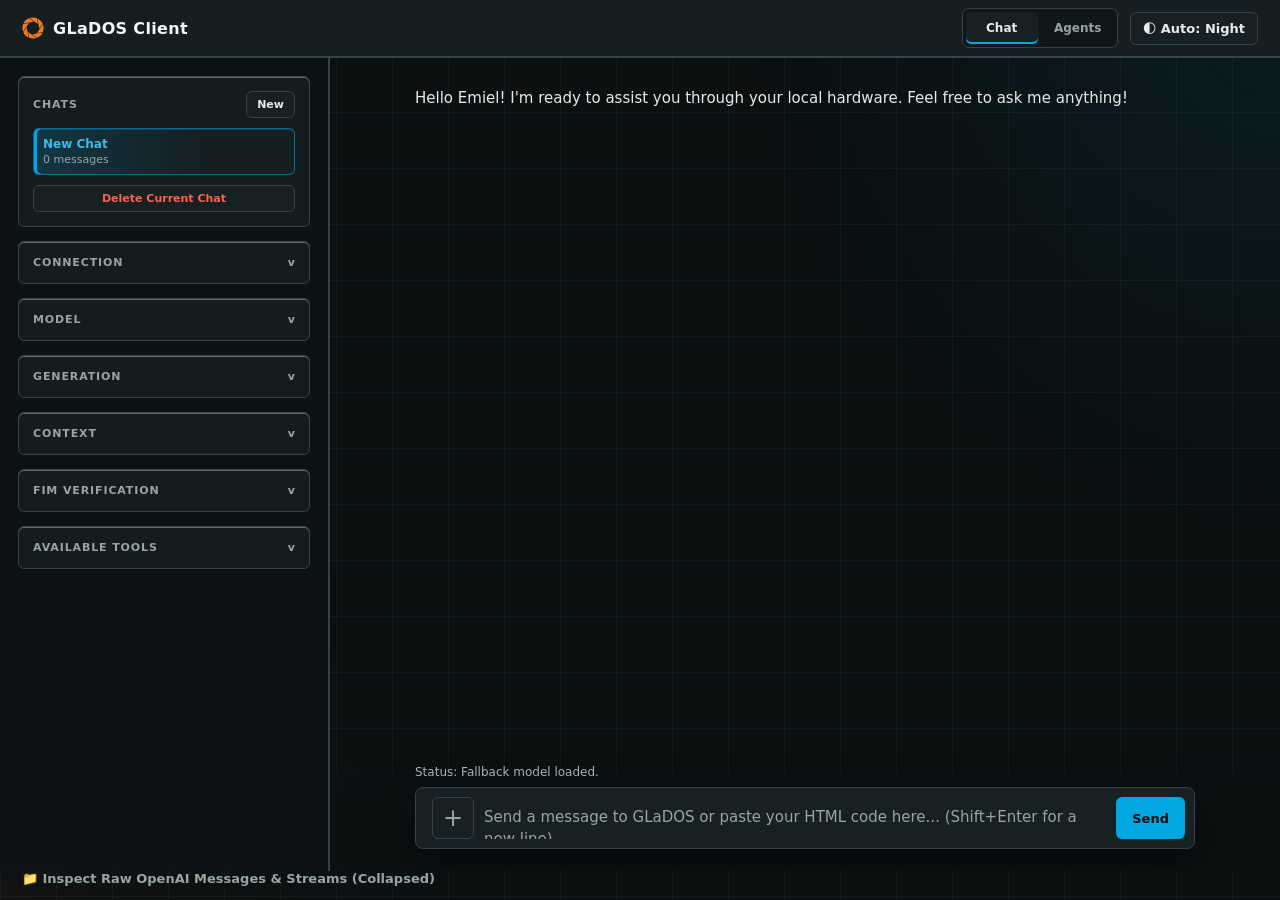
==== commit b4a8aad1: "feat: add permission resolution tracking and UI updates for Potato tool interactions" ====
--- a/GLaDOS/wwwroot/index.html
+++ b/GLaDOS/wwwroot/index.html
@@ -3,10 +3,12 @@
 <head>
     <meta charset="UTF-8">
     <meta name="viewport" content="width=device-width, initial-scale=1.0">
-    <title>GLaDOS OpenAI Bridge Client</title>
+    <title>GLaDOS Client</title>
     <link rel="stylesheet" href="css/site.css?v=portal2-theme-clean-1">
 </head>
 <body>
+
+<div class="background-tile-grid" aria-hidden="true"></div>
 
 <div class="container">
     <div class="header-wrapper">
@@ -24,7 +26,7 @@
         <main class="chat-main">
             <div class="chat-box" id="chatBox">
                 <div class="message assistant">
-                    <div class="message-content">Hello Emiel! I'm ready to assist you through your local hardware. Feel free to ask me anything!</div>
+                    <div class="message-content">Hello! I'm ready to assist you through your local hardware. Feel free to ask me anything!</div>
                 </div>
             </div>
 
@@ -238,6 +240,19 @@
 </div>
 
 <script src="js/tools/index.js"></script>
+<script>
+    // Send the flip from the bottom-right corner across the grid's rising diagonal.
+    document.querySelector('.background-tile-grid').replaceChildren(
+        ...Array.from({ length: 480 }, (_, index) => {
+            const tile = document.createElement('span');
+            const column = index % 24;
+            const row = Math.floor(index / 24);
+            const distanceFromBottomRight = (23 - column) + (19 - row);
+            tile.style.setProperty('--tile-delay', `${distanceFromBottomRight * 0.11}s`);
+            return tile;
+        })
+    );
+</script>
 <script src="js/app/state.js"></script>
 <script src="js/app/theme.js"></script>
 <script src="js/app/chats.js"></script>
--- a/GLaDOS/wwwroot/css/site.css
+++ b/GLaDOS/wwwroot/css/site.css
@@ -127,6 +127,48 @@
     transition: background-color 0.2s, color 0.2s;
 }
 
+.background-tile-grid {
+    position: fixed;
+    inset: -56px;
+    z-index: 0;
+    display: grid;
+    grid-template-columns: repeat(24, 1fr);
+    grid-auto-rows: 80px;
+    gap: 0;
+    overflow: hidden;
+    pointer-events: none;
+    perspective: 900px;
+}
+
+.background-tile-grid span {
+    border: 1px solid color-mix(in srgb, var(--border-color) 20%, transparent);
+    background: color-mix(in srgb, var(--surface-color) 7%, transparent);
+    transform-origin: center;
+    backface-visibility: hidden;
+    animation: aperture-tile-wave 5.8s cubic-bezier(.55, .05, .45, .95) var(--tile-delay) infinite both;
+}
+
+@keyframes aperture-tile-wave {
+    0% {
+        transform: rotate3d(1, -1, 0, 0deg) scale(1);
+        background-color: color-mix(in srgb, var(--surface-color) 7%, transparent);
+    }
+    6% {
+        transform: rotate3d(1, -1, 0, 90deg) scale(.9);
+        background-color: color-mix(in srgb, var(--portal-blue) 11%, transparent);
+    }
+    12%, 100% {
+        transform: rotate3d(1, -1, 0, 180deg) scale(1);
+        background-color: color-mix(in srgb, var(--portal-orange) 7%, transparent);
+    }
+}
+
+@media (prefers-reduced-motion: reduce) {
+    .background-tile-grid span {
+        animation: none;
+    }
+}
+
 button,
 input,
 select,
@@ -135,6 +177,8 @@
 }
 
 .container {
+    position: relative;
+    z-index: 1;
     height: 100vh;
     min-height: 100vh;
     display: grid;
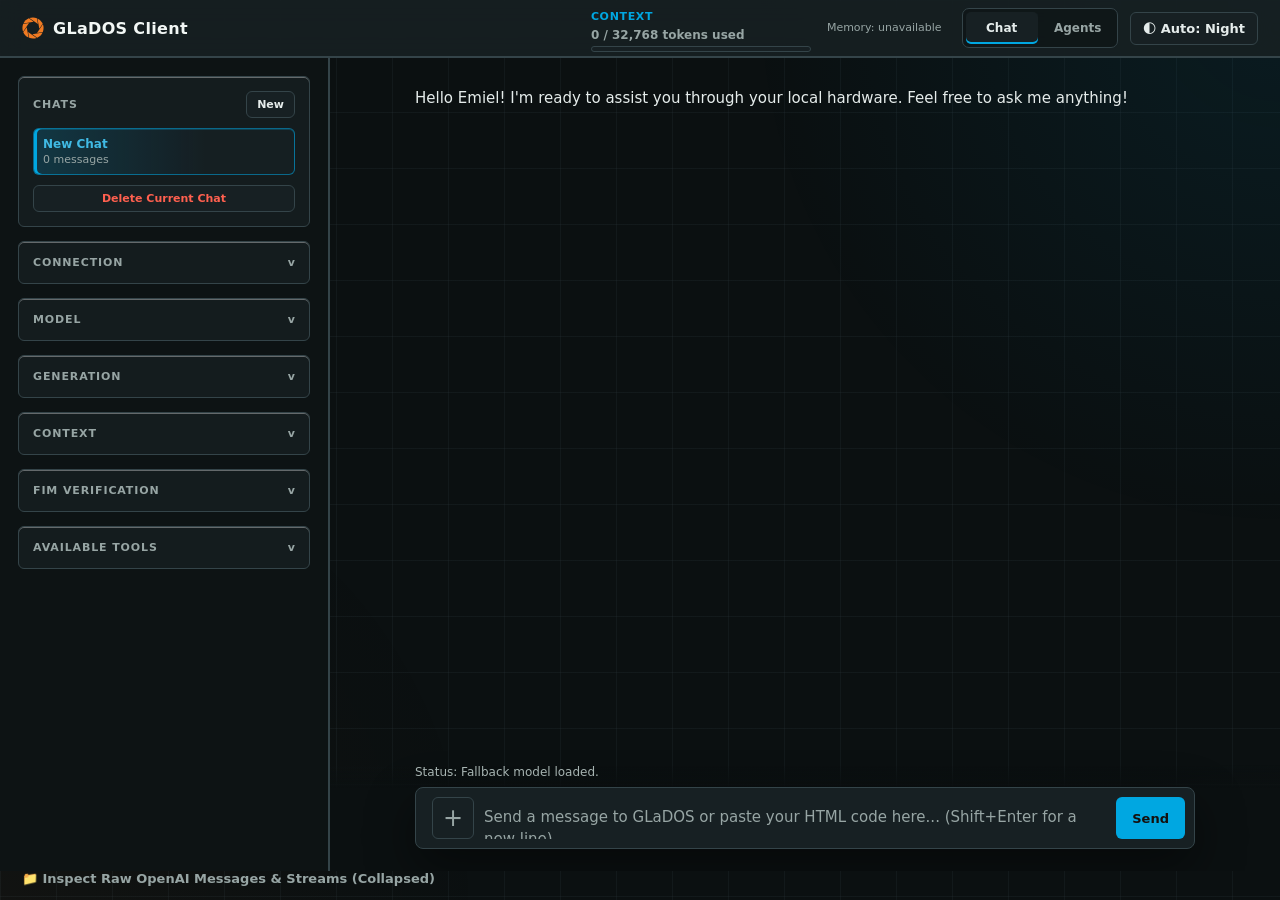
==== commit 1bf0c345: "feat: add ACP mode for agent protocol interactions with model selection and session management" ====
--- a/GLaDOS/wwwroot/index.html
+++ b/GLaDOS/wwwroot/index.html
@@ -13,6 +13,16 @@
 <div class="container">
     <div class="header-wrapper">
         <h1><span class="aperture-logo" aria-hidden="true"></span> GLaDOS Client</h1>
+        <div class="header-usage" aria-label="Runtime usage">
+            <div class="header-context-usage">
+                <span class="header-usage-label">Context</span>
+                <span class="context-usage" id="contextUsage">0 / 32,768 tokens used</span>
+                <div class="context-meter" aria-hidden="true">
+                    <div class="context-meter-fill" id="contextMeterFill"></div>
+                </div>
+            </div>
+            <div class="context-memory" id="contextMemoryUsage" title="Memory: loading...">Memory: loading...</div>
+        </div>
         <div class="header-actions">
             <div class="top-tabs" role="tablist" aria-label="Primary views">
                 <button type="button" class="top-tab active" id="chatTab" aria-selected="true">Chat</button>
@@ -45,7 +55,7 @@
             <div class="agent-session-header">
                 <div>
                     <div class="agent-session-title" id="agentSessionTitle">No Potato session selected</div>
-                    <div class="agent-session-path" id="agentSessionPath">Start Potato from a working directory to mirror it here.</div>
+                    <div class="agent-session-path" id="agentSessionPath">Start Potato, or connect an ACP client, from a working directory to mirror it here.</div>
                     <div class="agent-session-context hidden" id="agentSessionContext"></div>
                 </div>
                 <div class="agent-session-controls">
@@ -55,7 +65,7 @@
             </div>
             <div class="chat-box agent-chat-box" id="agentChatBox">
                 <div class="message assistant">
-                    <div class="message-content">Active Potato sessions will appear in the left pane.</div>
+                    <div class="message-content">Active Potato and ACP sessions will appear in the left pane.</div>
                 </div>
             </div>
             <div class="composer agent-composer">
@@ -157,11 +167,6 @@
                             <span id="contextSizeValue" class="range-value">32,768</span>
                         </div>
                         <input type="range" id="contextSize" min="1024" max="32768" step="1024" value="32768" class="range-control">
-                        <div class="context-usage" id="contextUsage">0 / 32,768 tokens used</div>
-                        <div class="context-memory" id="contextMemoryUsage">Memory: loading...</div>
-                        <div class="context-meter" aria-hidden="true">
-                            <div class="context-meter-fill" id="contextMeterFill"></div>
-                        </div>
                     </div>
                 </div>
             </div>
@@ -255,11 +260,11 @@
 </script>
 <script src="js/app/state.js"></script>
 <script src="js/app/theme.js"></script>
-<script src="js/app/chats.js"></script>
+<script src="js/app/chats.js?v=release-inference-session-1"></script>
 <script src="js/app/content.js"></script>
 <script src="js/app/artifacts.js"></script>
 <script src="js/app/history.js"></script>
-<script src="js/app/settings.js"></script>
+<script src="js/app/settings.js?v=server-context-sessions-1"></script>
 <script src="js/app/messages.js?v=code-block-actions-2"></script>
 <script src="js/app/permissions.js"></script>
 <script src="js/app/controls.js"></script>
@@ -267,9 +272,9 @@
 <script src="js/app/models.js"></script>
 <script src="js/app/composer.js"></script>
 <script src="js/app/tools.js"></script>
-<script src="js/app/stream.js"></script>
+<script src="js/app/stream.js?v=interactive-sessions-2"></script>
 <script src="js/app/fim.js?v=fim-verification-1"></script>
-<script src="js/app/agents.js?v=potato-completions-1"></script>
+<script src="js/app/agents.js?v=potato-permissions-1"></script>
 <script src="js/site.js?v=fim-verification-1"></script>
 
 </body>
--- a/GLaDOS/wwwroot/css/site.css
+++ b/GLaDOS/wwwroot/css/site.css
@@ -191,7 +191,7 @@
 }
 
 .header-wrapper {
-    height: 58px;
+    min-height: 58px;
     display: flex;
     justify-content: space-between;
     align-items: center;
@@ -223,6 +223,46 @@
     display: inline-flex;
     align-items: center;
     gap: 12px;
+}
+
+.header-usage {
+    display: flex;
+    flex: 1 1 auto;
+    align-items: center;
+    justify-content: flex-end;
+    gap: 16px;
+    min-width: 0;
+    margin: 0 20px;
+}
+
+.header-context-usage {
+    width: min(220px, 22vw);
+    min-width: 145px;
+}
+
+.header-usage-label {
+    margin-right: 5px;
+    color: var(--portal-blue);
+    font-size: 11px;
+    font-weight: 800;
+    text-transform: uppercase;
+    letter-spacing: 0.06em;
+}
+
+.header-usage .context-usage,
+.header-usage .context-memory {
+    margin: 0;
+    white-space: nowrap;
+}
+
+.header-usage .context-memory {
+    overflow: hidden;
+    max-width: min(520px, 34vw);
+    text-overflow: ellipsis;
+}
+
+.header-usage .context-meter {
+    margin-top: 3px;
 }
 
 .top-tabs {
@@ -1555,11 +1595,48 @@
     .chat-box {
         min-height: 55vh;
     }
+
+    .header-usage {
+        gap: 10px;
+        margin: 0 12px;
+    }
+
+    .header-usage .context-memory {
+        max-width: 230px;
+    }
 }
 
 @media (max-width: 680px) {
     .header-wrapper {
+        min-height: 58px;
         padding: 0 14px;
+    }
+
+    .header-usage {
+        gap: 8px;
+        margin: 0 8px;
+    }
+
+    .header-context-usage {
+        min-width: 112px;
+        width: 112px;
+    }
+
+    .header-usage .context-usage {
+        font-size: 10px;
+    }
+
+    .header-usage .context-memory {
+        max-width: 105px;
+        font-size: 10px;
+    }
+
+    .header-actions {
+        gap: 6px;
+    }
+
+    .top-tab {
+        min-width: 48px;
     }
 
     h1 {
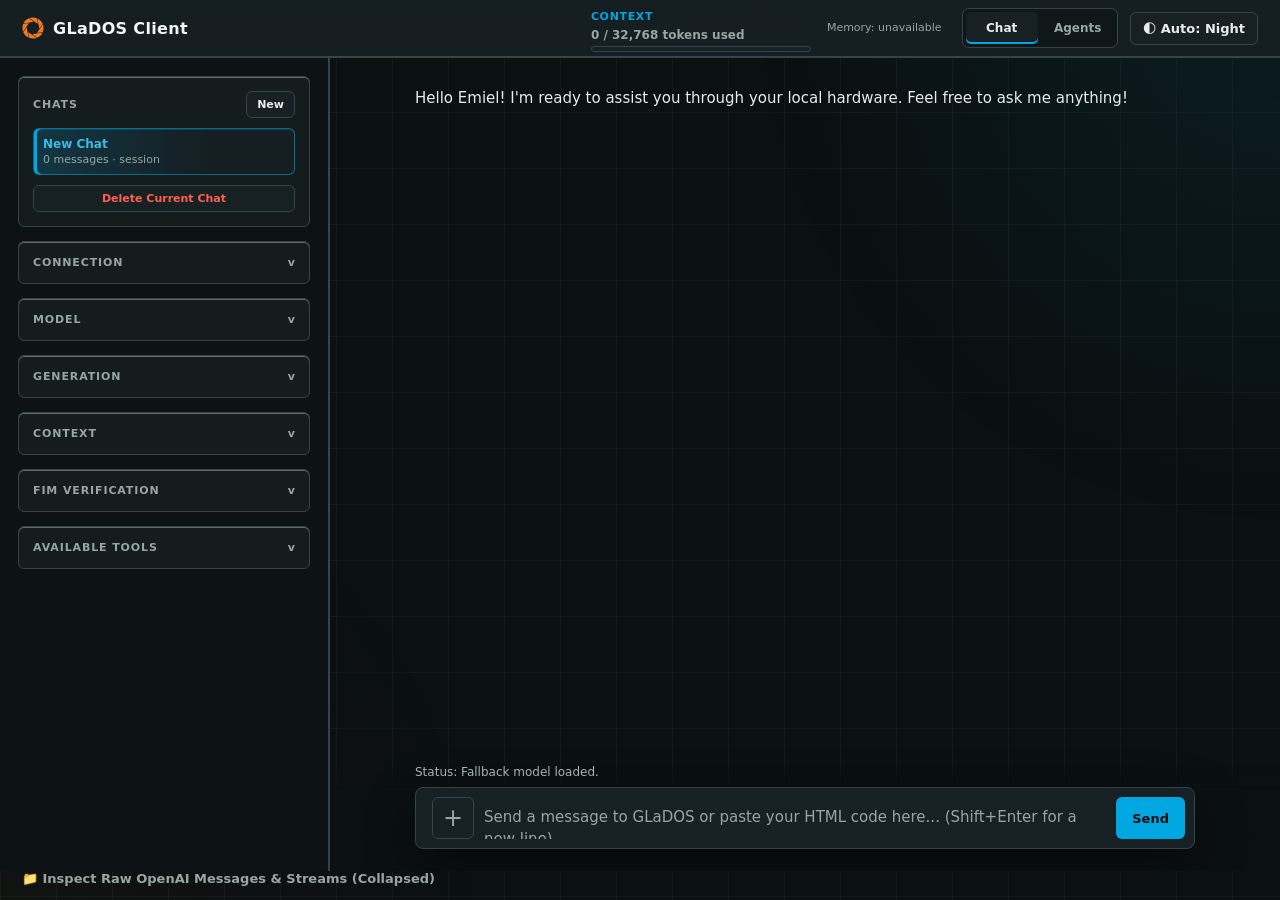
==== commit 2425f22b: "feat: add session-aware chat creation and UI with session choice dialog" ====
--- a/GLaDOS/wwwroot/index.html
+++ b/GLaDOS/wwwroot/index.html
@@ -4,7 +4,7 @@
     <meta charset="UTF-8">
     <meta name="viewport" content="width=device-width, initial-scale=1.0">
     <title>GLaDOS Client</title>
-    <link rel="stylesheet" href="css/site.css?v=portal2-theme-clean-1">
+    <link rel="stylesheet" href="css/site.css?v=chat-session-choice-1">
 </head>
 <body>
 
@@ -243,6 +243,24 @@
         </div>
     </div>
 </div>
+
+<dialog class="new-chat-dialog" id="newChatDialog" aria-labelledby="newChatDialogTitle">
+    <form method="dialog">
+        <h2 id="newChatDialogTitle">Start a new chat</h2>
+        <p>Choose whether this chat should keep a server-side session.</p>
+        <div class="new-chat-options">
+            <button type="button" class="new-chat-option" id="newSessionChatBtn">
+                <span>With session</span>
+                <small>Keeps server context; messages can be copied but not deleted.</small>
+            </button>
+            <button type="button" class="new-chat-option" id="newSessionlessChatBtn">
+                <span>Without session</span>
+                <small>Sends only this chat's local message history; messages can be deleted.</small>
+            </button>
+        </div>
+        <button type="submit" class="new-chat-cancel">Cancel</button>
+    </form>
+</dialog>
 
 <script src="js/tools/index.js"></script>
 <script>
@@ -260,22 +278,22 @@
 </script>
 <script src="js/app/state.js"></script>
 <script src="js/app/theme.js"></script>
-<script src="js/app/chats.js?v=release-inference-session-1"></script>
+<script src="js/app/chats.js?v=chat-session-choice-1"></script>
 <script src="js/app/content.js"></script>
 <script src="js/app/artifacts.js"></script>
 <script src="js/app/history.js"></script>
-<script src="js/app/settings.js?v=server-context-sessions-1"></script>
-<script src="js/app/messages.js?v=code-block-actions-2"></script>
+<script src="js/app/settings.js?v=chat-session-choice-1"></script>
+<script src="js/app/messages.js?v=chat-session-choice-1"></script>
 <script src="js/app/permissions.js"></script>
 <script src="js/app/controls.js"></script>
 <script src="js/app/assistant.js?v=code-block-actions-2"></script>
 <script src="js/app/models.js"></script>
 <script src="js/app/composer.js"></script>
 <script src="js/app/tools.js"></script>
-<script src="js/app/stream.js?v=interactive-sessions-2"></script>
+<script src="js/app/stream.js?v=chat-session-choice-1"></script>
 <script src="js/app/fim.js?v=fim-verification-1"></script>
-<script src="js/app/agents.js?v=potato-permissions-1"></script>
-<script src="js/site.js?v=fim-verification-1"></script>
+<script src="js/app/agents.js?v=stable-agent-list-1"></script>
+<script src="js/site.js?v=chat-session-choice-1"></script>
 
 </body>
 </html>
--- a/GLaDOS/wwwroot/css/site.css
+++ b/GLaDOS/wwwroot/css/site.css
@@ -623,6 +623,63 @@
     border-color: var(--danger-color);
 }
 
+.new-chat-dialog {
+    width: min(460px, calc(100vw - 32px));
+    border: 1px solid var(--border-color);
+    border-radius: 10px;
+    background: var(--surface-color);
+    color: var(--text-main);
+    box-shadow: var(--shadow-soft);
+    padding: 24px;
+}
+
+.new-chat-dialog::backdrop {
+    background: rgba(0, 0, 0, 0.45);
+}
+
+.new-chat-dialog h2 {
+    margin: 0 0 8px;
+}
+
+.new-chat-dialog p {
+    color: var(--text-muted);
+    margin: 0 0 18px;
+}
+
+.new-chat-options {
+    display: grid;
+    gap: 10px;
+    margin-bottom: 16px;
+}
+
+.new-chat-option {
+    display: grid;
+    gap: 4px;
+    text-align: left;
+    border: 1px solid var(--border-color);
+    border-radius: 7px;
+    background: var(--panel-color);
+    color: var(--text-main);
+    cursor: pointer;
+    padding: 12px;
+}
+
+.new-chat-option:hover {
+    border-color: var(--accent-color);
+}
+
+.new-chat-option small {
+    color: var(--text-muted);
+}
+
+.new-chat-cancel {
+    border: 0;
+    background: transparent;
+    color: var(--text-muted);
+    cursor: pointer;
+    padding: 6px 0;
+}
+
 .message.assistant {
     background-color: var(--chat-assistant-bg);
     color: var(--chat-assistant-text);
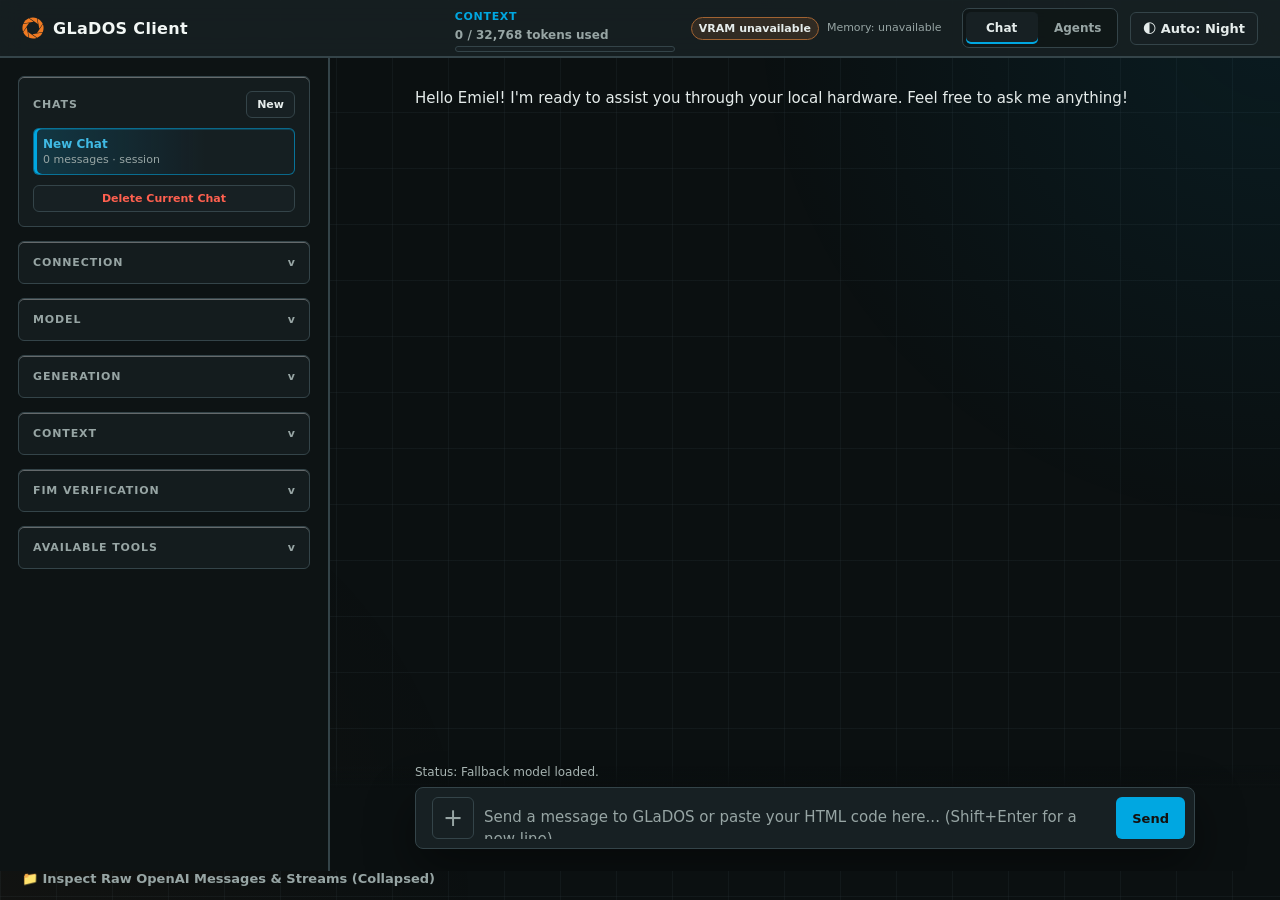
==== commit f22f40ac: "feat: split memory display into VRAM and details sections with responsive styling" ====
--- a/GLaDOS/wwwroot/index.html
+++ b/GLaDOS/wwwroot/index.html
@@ -4,7 +4,7 @@
     <meta charset="UTF-8">
     <meta name="viewport" content="width=device-width, initial-scale=1.0">
     <title>GLaDOS Client</title>
-    <link rel="stylesheet" href="css/site.css?v=chat-session-choice-1">
+    <link rel="stylesheet" href="css/site.css?v=vram-visibility-1">
 </head>
 <body>
 
@@ -21,7 +21,10 @@
                     <div class="context-meter-fill" id="contextMeterFill"></div>
                 </div>
             </div>
-            <div class="context-memory" id="contextMemoryUsage" title="Memory: loading...">Memory: loading...</div>
+            <div class="context-memory" id="contextMemoryUsage" title="Memory: loading...">
+                <span class="memory-vram">VRAM: loading...</span>
+                <span class="memory-details">Memory: loading...</span>
+            </div>
         </div>
         <div class="header-actions">
             <div class="top-tabs" role="tablist" aria-label="Primary views">
@@ -282,7 +285,7 @@
 <script src="js/app/content.js"></script>
 <script src="js/app/artifacts.js"></script>
 <script src="js/app/history.js"></script>
-<script src="js/app/settings.js?v=chat-session-choice-1"></script>
+<script src="js/app/settings.js?v=vram-visibility-1"></script>
 <script src="js/app/messages.js?v=chat-session-choice-1"></script>
 <script src="js/app/permissions.js"></script>
 <script src="js/app/controls.js"></script>
--- a/GLaDOS/wwwroot/css/site.css
+++ b/GLaDOS/wwwroot/css/site.css
@@ -256,8 +256,28 @@
 }
 
 .header-usage .context-memory {
+    display: flex;
+    align-items: center;
+    gap: 8px;
     overflow: hidden;
     max-width: min(520px, 34vw);
+}
+
+.memory-vram {
+    flex: 0 0 auto;
+    border: 1px solid color-mix(in srgb, var(--portal-orange) 58%, var(--border-color));
+    border-radius: 999px;
+    background: color-mix(in srgb, var(--portal-orange) 12%, var(--surface-color));
+    color: var(--text-main);
+    font-size: 11px;
+    font-weight: 800;
+    line-height: 1;
+    padding: 5px 7px;
+}
+
+.memory-details {
+    min-width: 0;
+    overflow: hidden;
     text-overflow: ellipsis;
 }
 
@@ -1661,6 +1681,10 @@
     .header-usage .context-memory {
         max-width: 230px;
     }
+
+    .memory-details {
+        display: none;
+    }
 }
 
 @media (max-width: 680px) {
@@ -1684,8 +1708,13 @@
     }
 
     .header-usage .context-memory {
-        max-width: 105px;
+        max-width: none;
         font-size: 10px;
+    }
+
+    .memory-vram {
+        font-size: 10px;
+        padding: 4px 6px;
     }
 
     .header-actions {
